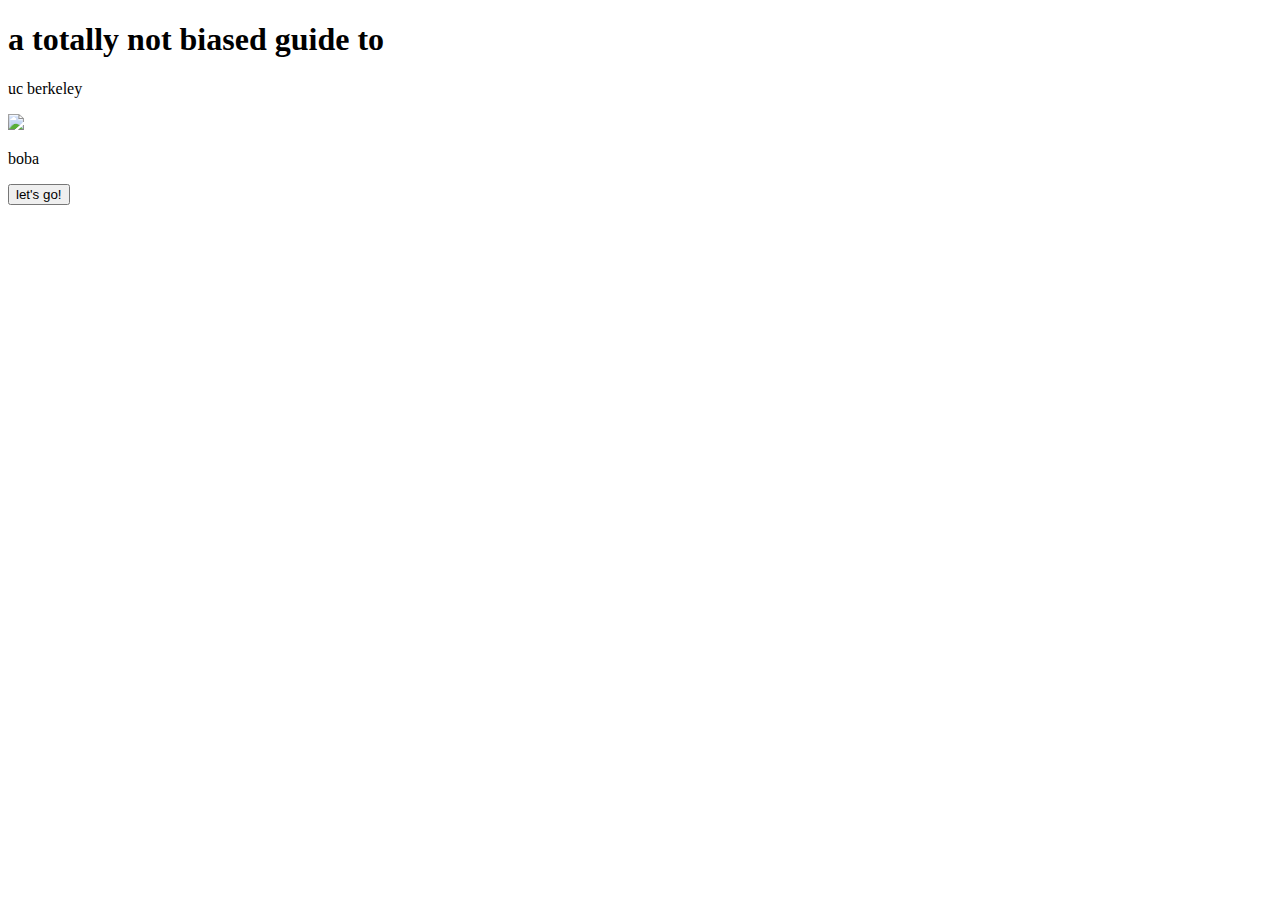
==== index.html @ e4edf78e "project" ====
<!DOCTYPE html>
<html>

<head>
	<title>Berkeley Boba Guide</title>
	<link rel="stylesheet" type="text/css" href="assets/css/style.css" />
	<link href="https://fonts.googleapis.com/css?family=Poppins:200,400,700" rel="stylesheet">
	<link href="https://fonts.googleapis.com/css?family=Poppins|Satisfy" rel="stylesheet">
</head>

<body>
	<div class="header">
		<div class="contents">
			<div id="maintitle">
				<div class="berk">
					<h1>a totally not biased guide to</h1>
					<p>uc berkeley</p>
				</div>
				<div class="bobalogo">
					<img id="boba" src="assets/img/boba.png"/>
				</div>
				<div class="boba">
					<p>boba</p>
				</div>
			</div>
			<div id="go">
				<button onclick="location.href='map.html'">let's go!</button>
			</div>
		</div>		
	</div>
</body>

</html>
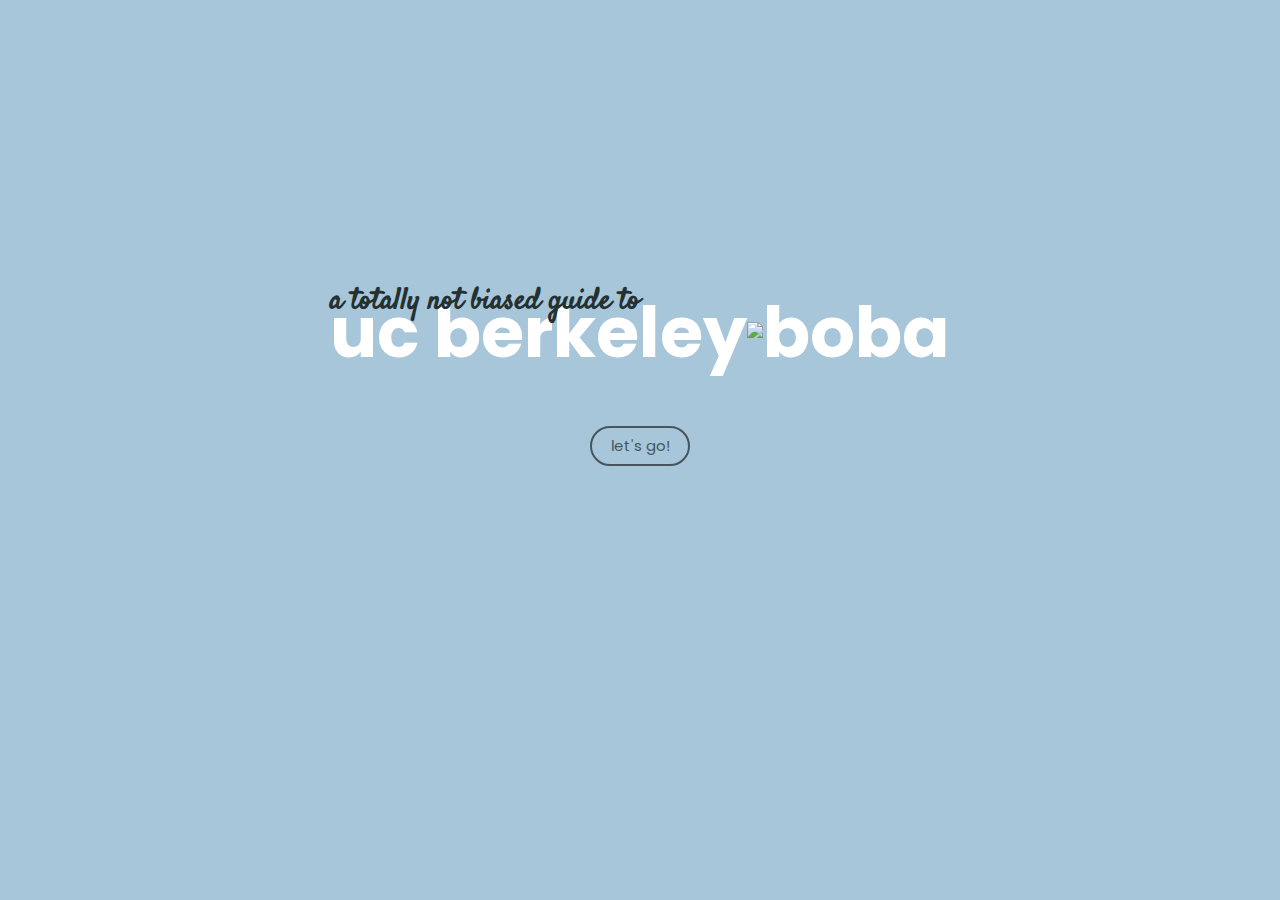
==== commit 057443c9: ">:(" ====
--- a/index.html
+++ b/index.html
@@ -3,7 +3,7 @@
 
 <head>
 	<title>Berkeley Boba Guide</title>
-	<link rel="stylesheet" type="text/css" href="assets/css/style.css" />
+	<link rel="stylesheet" type="text/css" href="style.css" />
 	<link href="https://fonts.googleapis.com/css?family=Poppins:200,400,700" rel="stylesheet">
 	<link href="https://fonts.googleapis.com/css?family=Poppins|Satisfy" rel="stylesheet">
 </head>
--- a/style.css
+++ b/style.css
@@ -0,0 +1,90 @@
+/* Body */
+
+body {
+	display: flex;
+	flex-direction: column;
+	margin: 0;
+	background-color: #A7C6DA;
+}
+
+.header {
+	display: flex;
+	justify-content: center;
+	align-items: center;
+	flex-direction: column;
+	background-color: #A7C6DA;
+	width: 100%;
+	height: 675px;
+}
+
+#maintitle {
+	font-family: 'Poppins', sans-serif;
+	font-weight: 700;
+	color: white;
+	display: flex;
+	flex-direction: row;
+	justify-content: center;
+	align-items: center;
+	margin-bottom: -30px;
+}
+
+.berk p {
+	font-size: 70px;
+	z-index: -1;
+	margin: 0px;
+}
+
+.berk h1 {
+	font-family: 'Satisfy', cursive;
+	color: #253031;
+	font-size: 30px;
+	margin-bottom: -110px;
+	margin: 0px;
+	position: absolute;
+}
+
+.boba {
+	font-size: 70px;
+}
+
+.bobalogo img {
+	width: 150px;
+	height: auto;
+}
+
+.contents {
+	display: flex;
+	flex-direction: column;
+	justify-content: center;
+	align-items: center;
+}
+
+#go button {
+	font-family: 'Poppins', sans-serif;
+	color: #253031;
+	/*font-size: 20px;
+	opacity: 0.75;
+	background: none;
+	border: 10px #253031;
+	border-radius: 15px;*/
+	background: none;
+ 	border: 2px solid black;
+ 	border-color: #253031;
+ 	border-radius: 50px;
+ 	font-size: 15px;
+ 	cursor: pointer;
+ 	height: 40px;
+ 	width: 100px;
+ 	transition: 250ms;
+ 	opacity: 0.75;
+}
+
+#go button:hover {
+	opacity: 1;
+	cursor: pointer;
+	font-weight: bold;
+	transition-duration: 0.2s;
+	border: 4px solid black;
+	border-color: #253031;
+	transform: scale(1.1);
+}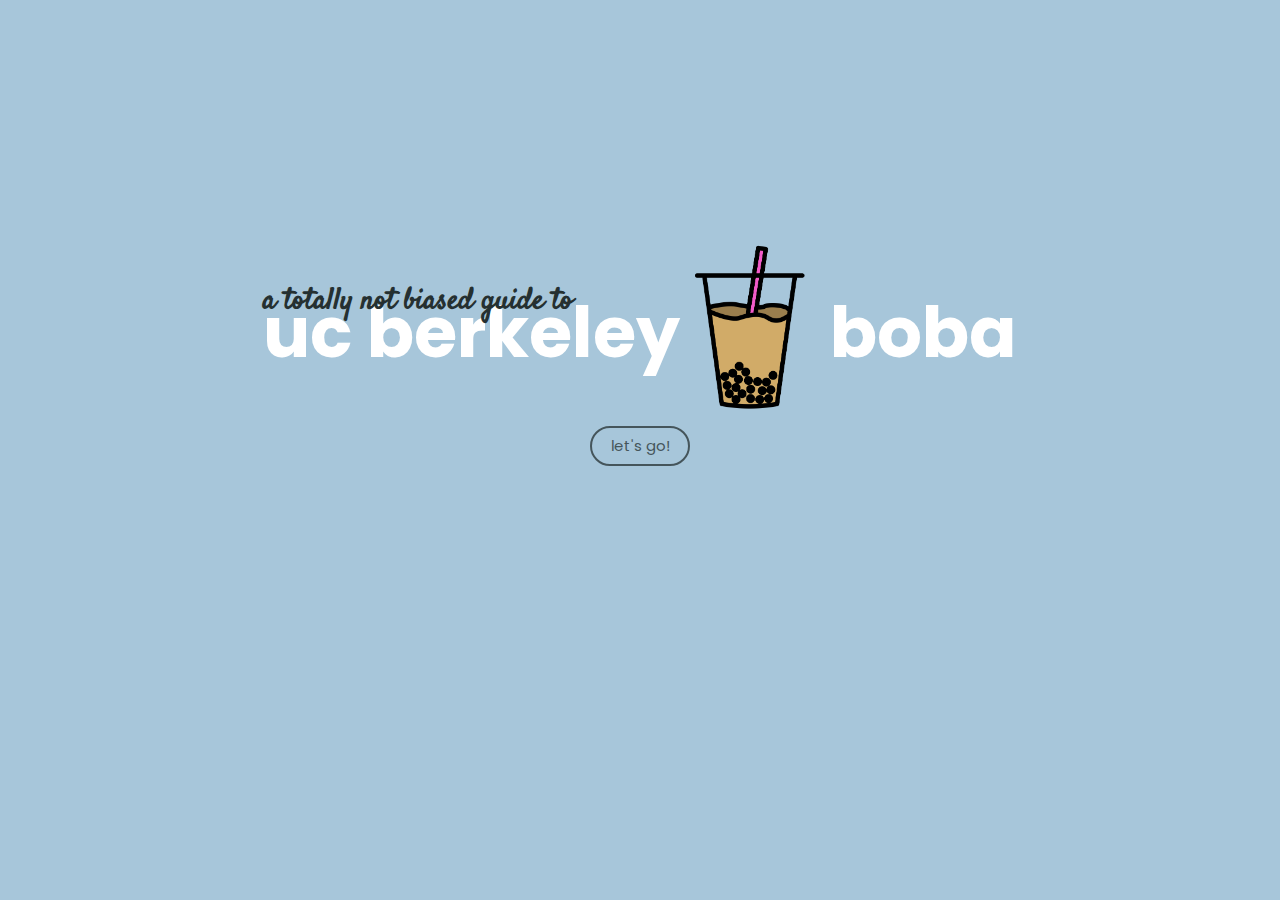
==== commit dad8879f: "dfg" ====
--- a/index.html
+++ b/index.html
@@ -17,7 +17,7 @@
 					<p>uc berkeley</p>
 				</div>
 				<div class="bobalogo">
-					<img id="boba" src="assets/img/boba.png"/>
+					<img id="boba" src="boba.png"/>
 				</div>
 				<div class="boba">
 					<p>boba</p>
